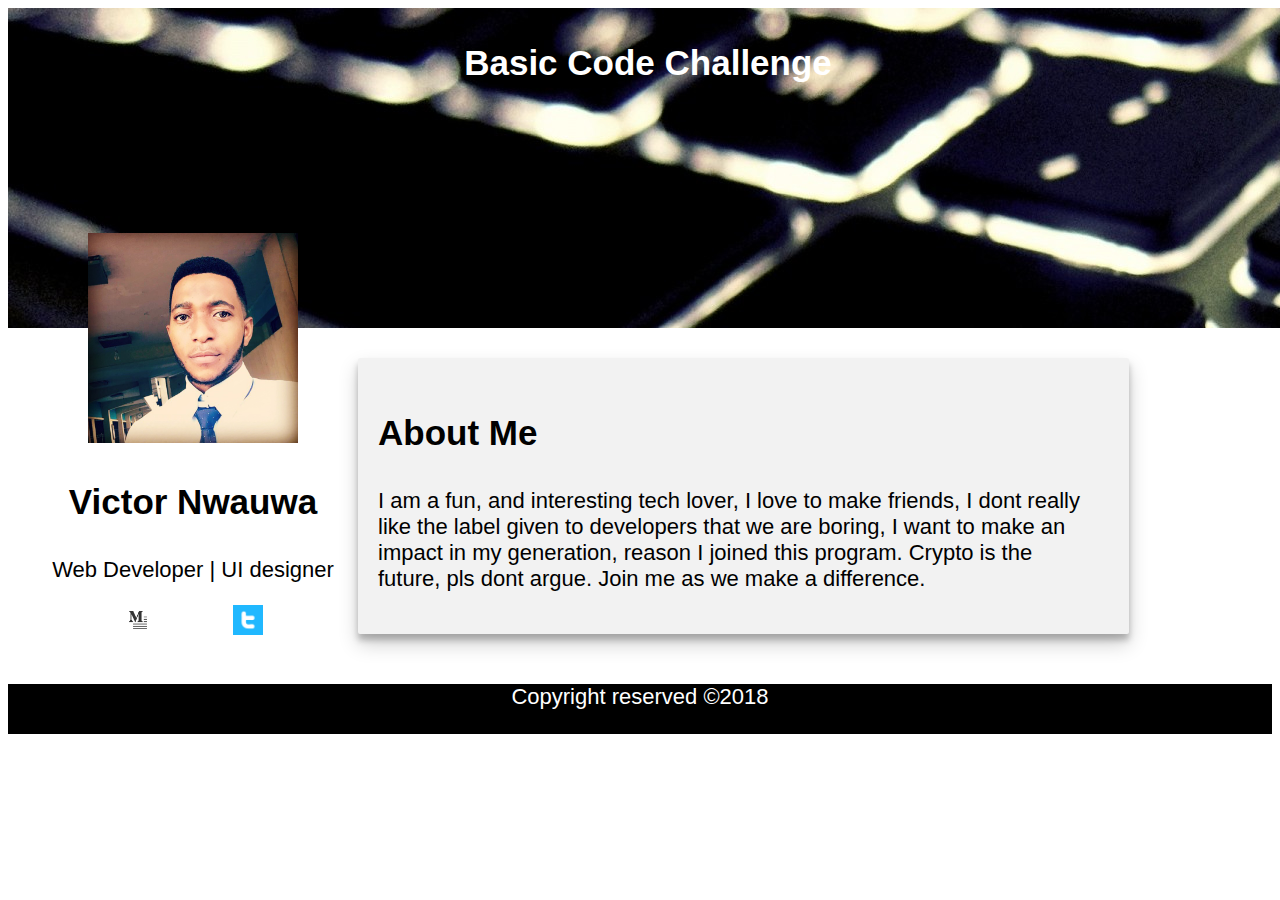
==== index.html @ 3f9775d6 "index" ====
<!DOCTYPE html>
<html>
<head>
    <meta charset="utf-8">
    <title>Victors profile</title>
    <link href="css/style.css" rel="stylesheet" type="text/css">
</head>
<body>
<header>
    <h3>Basic Code Challenge</h3>
    <div class="imgclass">
        <img id="profile" src="img/victor.JPG" alt="victor">
        <h3 style="color: #000000">Victor Nwauwa</h3>
        <p style="color: #000000">Web Developer | UI designer</p>
        <div class="icons">
            <a href="https://twitter.com/vick_light93"><img src="img/Twitter_alt_4.png" alt="twitter"></a>
            <a href="https://medium.com/@victor.nwauwa93"><img src="img/images.png" alt="medium"></a>
        </div>
    </div>
</header>
<div >
    <div class="con">
        <section class="aboutsection">
            <article>
                <h3>
                    About Me
                </h3>
                <p>
                  I am  a fun, and interesting tech lover, I love to make friends,
                   I dont really like the label given to developers that we are boring,
                   I want to make an impact in my generation, reason I joined this program.
                   Crypto is the future, pls dont argue. Join me as we make a difference.
                </p>
            </article>
        </section>

    </div>
    <footer>

        <p>Copyright reserved &copy2018</p>
    </footer>

</div>

</body>
</html>
---- css/style.css ----
*{
    font-family: sans-serif ;
}
#profile{
    width: 70%;
    height:auto;
}
.imgclass{
    margin: 150px 0px 0px 35px;
    width: 300px;
    height: 200px;
    text-align: center;
}
.icons{
    width: 300px;
    height: auto;
}
.icons > a > img{
    width: 10%;
    height: auto;
    padding-right: 80px;
    float: right;

}
header{
    position: absolute;
    background-image: url("../img/cool-background-wallpaper-keyboard-abstract-other-177639.jpg");
    height: 20em;
    width: 100%;
    text-align: center;
    color: #ffffff;
    
}

.con{
    padding-top: 350px;
    padding-left: 350px;
}
article{
    width: 98%;
    height: auto;
}
h3{
    font-size: 35px;
}
p{
    font-size: 22px;
}
.aboutsection{

    border-width: 1px;
    width: 80%;
    border-radius: 2px;
    background-color: #f2f2f2;
    padding: 20px;
    box-shadow: 0 10px 20px rgba(0,0,0,0.19), 0 6px 6px rgba(0,0,0,0.23);


}
.formsection{
    border-width: 1px;
    width: 800px;
    border-radius: 2px;
    background-color: #f2f2f2;
    padding: 20px;
    box-shadow: 0 10px 20px rgba(0,0,0,0.19), 0 6px 6px rgba(0,0,0,0.23);
}


input[type=text]{
    width: 100%;
    padding: 12px 20px;
    margin: 8px 0;
    display: inline-block;
    border: 1px solid #ccc;
    border-radius: 4px;
    box-sizing: border-box;
}
input[type=email]{
    width: 100%;
    padding: 12px 20px;
    margin: 8px 0;
    display: inline-block;
    border: 1px solid #ccc;
    border-radius: 4px;
    box-sizing: border-box;
}
textarea{
    width: 100%;
    padding: 12px 20px;
    margin: 8px 0;
    display: inline-block;
    border: 1px solid #ccc;
    border-radius: 4px;
    box-sizing: border-box;
}
input[type=submit] {
    width: 30%;
    background-color: #000000;
    color: white;
    padding: 14px 20px;
    margin: 8px 0;
    border: none;
    border-radius: 4px;
    cursor: pointer;
}
form{
    padding: 20px;
}
footer{
    background-color: #000000;
    color: #ffffff;
    text-align: center;
    width: 100%;
    height: 50Px;
    margin-top: 50px;

}
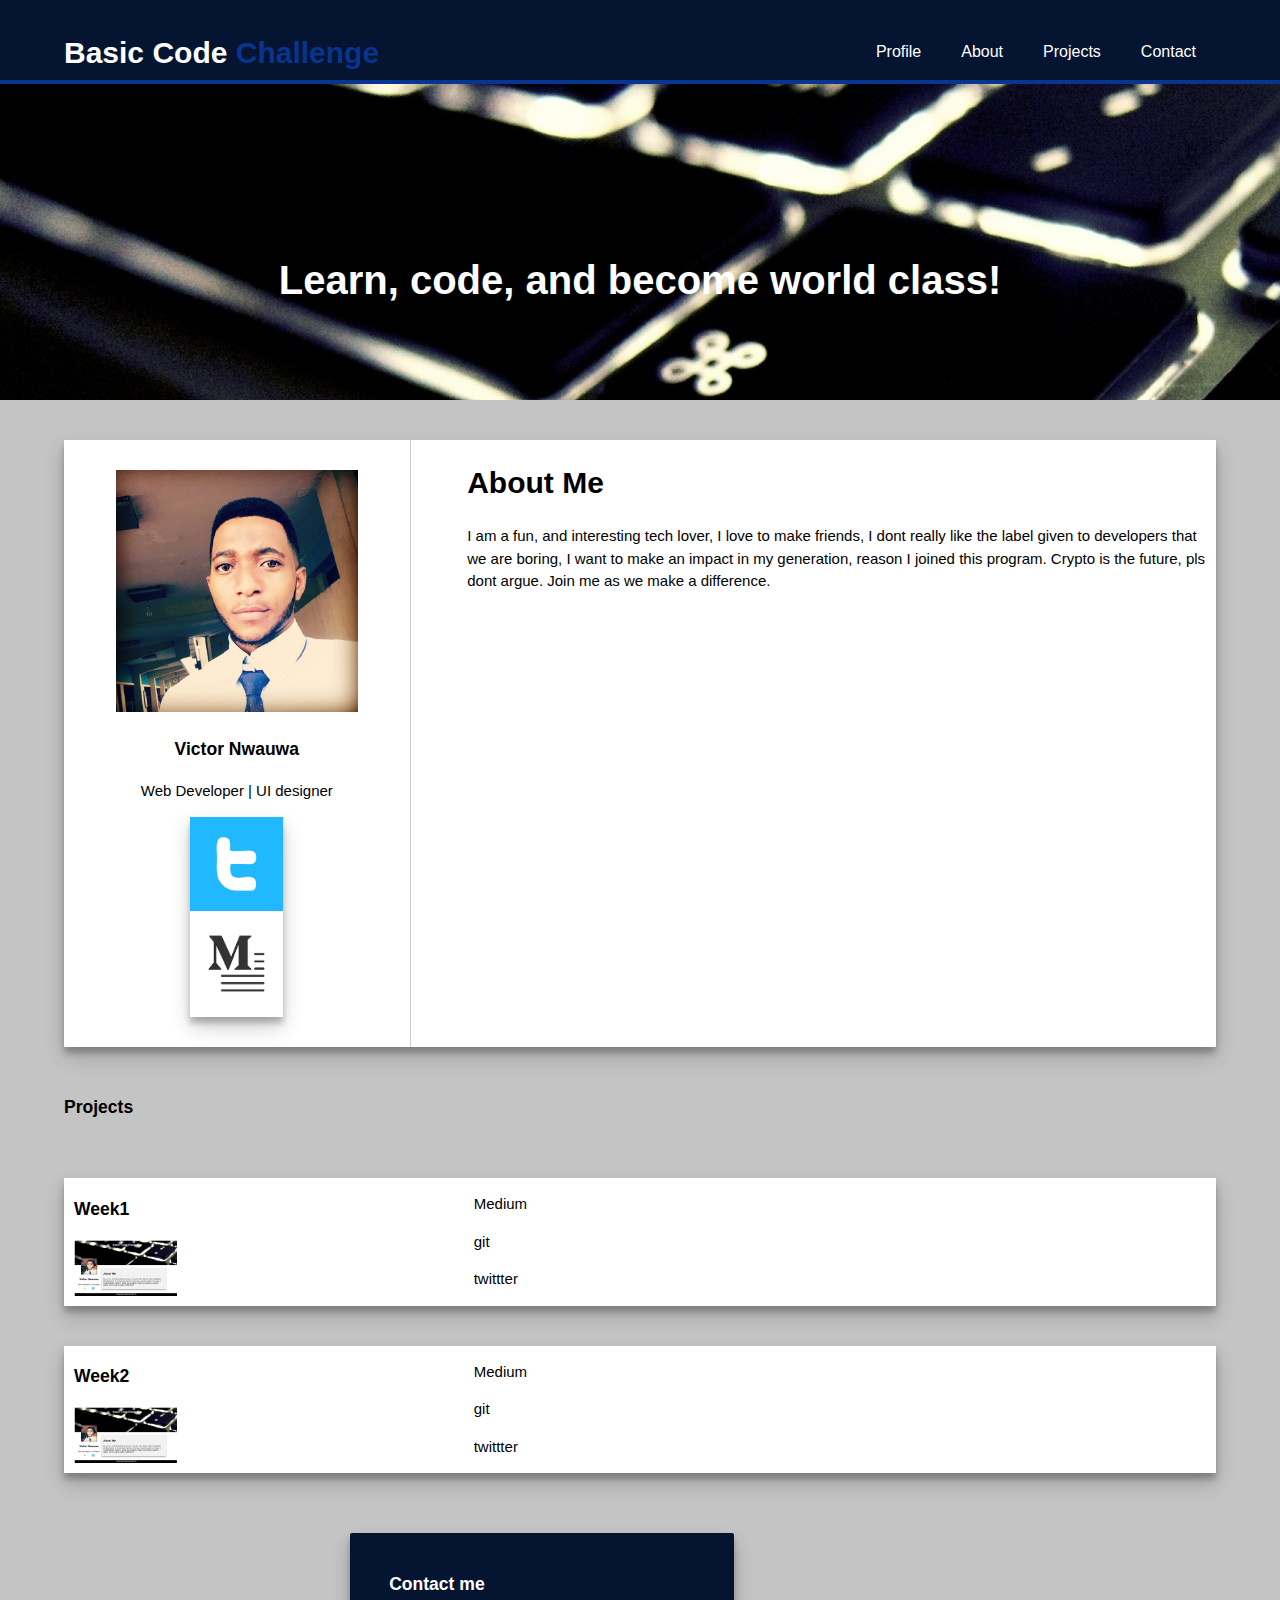
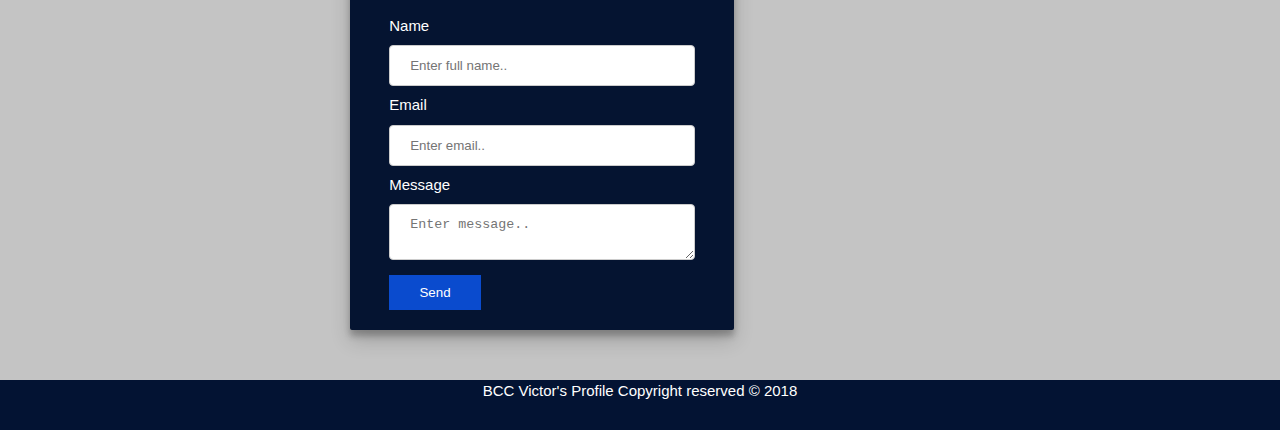
==== commit 81eb1ba0: "week2 update" ====
--- a/index.html
+++ b/index.html
@@ -3,44 +3,142 @@
 <head>
     <meta charset="utf-8">
     <title>Victors profile</title>
+    <meta>
     <link href="css/style.css" rel="stylesheet" type="text/css">
 </head>
 <body>
 <header>
-    <h3>Basic Code Challenge</h3>
-    <div class="imgclass">
-        <img id="profile" src="img/victor.JPG" alt="victor">
-        <h3 style="color: #000000">Victor Nwauwa</h3>
-        <p style="color: #000000">Web Developer | UI designer</p>
-        <div class="icons">
-            <a href="https://twitter.com/vick_light93"><img src="img/Twitter_alt_4.png" alt="twitter"></a>
-            <a href="https://medium.com/@victor.nwauwa93"><img src="img/images.png" alt="medium"></a>
+    <div class="container">
+        <div id="logo">
+            <h1>Basic Code<span class="highlight"> Challenge</span> </h1>
+        </div>
+        <nav>
+            <ul>
+                <li>
+                    <a href="#profile"> Profile</a>
+                </li>
+                <li>
+                    <a href="#about"> About</a>
+                </li>
+                <li>
+                    <a href="#project"> Projects</a>
+                </li>
+                <li>
+                    <a href="#contact"> Contact</a>
+                </li>
+            </ul>
+        </nav> 
+    </div>
+</header>
+
+<section class="banner">
+    <div class="container">
+        <h1>Learn, code, and become world class!</h1>
+    </div>
+</section>
+
+
+<section class="prof">
+    <div class="container">
+        <div class="imgclass">
+            <img id="profile" src="img/victor.JPG" alt="victor">
+            <h3 >Victor Nwauwa</h3>
+            <p >Web Developer | UI designer</p>
+            <div class="icons">
+                <div class="container">
+                    <a href="https://twitter.com/vick_light93"><img src="img/Twitter_alt_4.png" alt="twitter"></a>
+                    <a href="https://medium.com/@victor.nwauwa93"><img src="img/images.png" alt="medium"></a>
+                </div>
+            </div>
+        </div>
+        <aside class="about" id="about">
+            <h1>
+                About Me
+            </h1>
+            <p>
+                I am  a fun, and interesting tech lover, I love to make friends,
+                I dont really like the label given to developers that we are boring,
+                I want to make an impact in my generation, reason I joined this program.
+                Crypto is the future, pls dont argue. Join me as we make a difference.
+            </p>
+        </aside>
+    </div>
+        
+</section>
+
+
+
+<section class="project" id="project">
+    <div class="container">
+        <h3>
+            Projects
+        </h3>
+    </div>
+    <div class="containerp1">
+        <div class="content">
+            <div class="contimg">
+                <h3>Week1</h3>
+                <img src="img/Screenshot-2018-1-21 Victors profile.png">
+            </div>
+            <aside class="contaside">
+                <p>
+                    Medium
+                </p>
+                <p>
+                    git
+                </p>
+                <p>
+                    twittter
+                </p>
+            </aside>
         </div>
     </div>
-</header>
-<div >
-    <div class="con">
-        <section class="aboutsection">
-            <article>
-                <h3>
-                    About Me
-                </h3>
+    <div class="containerp1">
+        <div class="content">
+            <div class="contimg">
+                <h3>Week2</h3>
+                <img src="img/Screenshot-2018-1-21 Victors profile.png">
+            </div>
+            <aside class="contaside">
                 <p>
-                  I am  a fun, and interesting tech lover, I love to make friends,
-                   I dont really like the label given to developers that we are boring,
-                   I want to make an impact in my generation, reason I joined this program.
-                   Crypto is the future, pls dont argue. Join me as we make a difference.
+                    Medium
                 </p>
-            </article>
-        </section>
+                <p>
+                    git
+                </p>
+                <p>
+                    twittter
+                </p>
+            </aside>
+        </div>
+    </div>
+    </div>
+</section>
 
+<section id="contact" class="formsection">
+    <div class="container">
+        <form action="#">
+            <h3>Contact me</h3>
+            <div>
+                <label>Name</label><br>
+                <input type="text" placeholder="Enter full name..">
+            </div>
+            <div>
+                <label>Email</label><br>
+                <input type="email" placeholder="Enter email..">
+            </div>
+            <div>
+                <label>Message</label><br>
+                <textarea  placeholder="Enter message.."></textarea>
+            </div>
+            <input type="button" class="butn" value="Send">
+        </form>
     </div>
-    <footer>
+</section>
 
-        <p>Copyright reserved &copy2018</p>
-    </footer>
-
-</div>
+<footer>
+    <p>BCC Victor's Profile Copyright reserved &copy 2018</p>
+</footer>
 
 </body>
 </html>
--- a/css/style.css
+++ b/css/style.css
@@ -1,68 +1,153 @@
-*{
-    font-family: sans-serif ;
+body{
+    font:15px/1.5 Arial, Helvetica, sans-serif ;
+    margin: 0;
+    padding:0;
+    background-color: #c4c4c4;
+}
+/* global */
+.container{
+    width: 90%;
+    margin: auto;
+    overflow: hidden;
+}
+
+/*header*/
+header{
+    position: fixed;
+    background-color: #051431;
+    padding-top: 30px;
+    min-height: 50px;
+    border-bottom:#0a4bce9d solid 4px;
+    width: 100%  
+}
+nav{
+    float: right;
+    margin-top: 10px;
+}
+nav ul li a{
+    color: #ffffff;
+    text-decoration: none;
+    font-size: 16px;
+}
+ul{
+    margin: 0;
+    padding: 0;
+}
+li{
+    float: left;
+    display: inline;
+    padding: 0 20px 0 20px;
+}
+header #logo{
+    float:left;
+    color: #ffffff
+}
+header #logo h1{
+    margin: 0;
+}
+.highlight{
+    color: #0a4bce9d
+}
+nav ul li a:hover{
+    color: #0a4bce9d;
+    font-weight: bold;
+}
+.banner{
+
+    min-height: 400px;
+    background-image: url(../img/cool-background-wallpaper-keyboard-abstract-other-177639.jpg);
+    text-align: center;
+    color: #ffffff;
+    
+}
+.banner div h1{
+    margin-top: 250px;
+    font-size: 40px;
+    margin-bottom: 10px;
+}
+.imgclass{
+    float: left;
+    background-color: #ffffff;
+    padding-top: 30px;
+    padding-bottom: 30px;
+    width: 30%;
+    height:  auto;
+    text-align: center;
+    border-right: 1px solid #ccc;
+
+}
+.prof .container{
+    background-color: #ffffff;
+    box-shadow: 0 10px 20px rgba(0,0,0,0.19), 0 6px 6px rgba(0,0,0,0.23);
+    
 }
 #profile{
     width: 70%;
     height:auto;
 }
-.imgclass{
-    margin: 150px 0px 0px 35px;
-    width: 300px;
-    height: 200px;
-    text-align: center;
+.prof{
+    width: 100%;
+    margin-top: 40px;
 }
 .icons{
-    width: 300px;
-    height: auto;
-}
-.icons > a > img{
-    width: 10%;
-    height: auto;
-    padding-right: 80px;
+    
+    width: 30%;
+    height: auto;
+    margin: auto;
+}
+.icons >.container > a > img{
+    width: 100%;
+    height: auto;
+
+}
+.about{
     float: right;
-
-}
-header{
-    position: absolute;
-    background-image: url("../img/cool-background-wallpaper-keyboard-abstract-other-177639.jpg");
-    height: 20em;
-    width: 100%;
-    text-align: center;
-    color: #ffffff;
-    
-}
-
-.con{
-    padding-top: 350px;
-    padding-left: 350px;
-}
-article{
-    width: 98%;
-    height: auto;
-}
-h3{
-    font-size: 35px;
-}
-p{
-    font-size: 22px;
-}
-.aboutsection{
-
+    width: 65%;
+    background-color: #ffffff;
+   
+
+}
+.project{
+    margin-top: 30px; 
+    
+
+}
+.containerp1{
+    
+    box-shadow: 0 10px 20px rgba(0,0,0,0.19), 0 6px 6px rgba(0,0,0,0.23);
+    width: 90%;
+    margin: auto;
+    overflow: hidden;
+    margin-top: 40px; 
+    background-color: #ffffff;
+}
+.content{
+  
+    padding-left: 10px;
+}
+.contimg{
+    float: left;
+    width:30%; 
+}
+.contimg img{
+    width: 30%;
+    height: auto;
+}
+.contaside{
+    float: right;
+    width: 65%;
+    height: auto;
+}
+
+
+.formsection{
+    margin-top: 60px;
+    margin-left: 350px;
     border-width: 1px;
-    width: 80%;
+    width: 30%;
     border-radius: 2px;
-    background-color: #f2f2f2;
-    padding: 20px;
-    box-shadow: 0 10px 20px rgba(0,0,0,0.19), 0 6px 6px rgba(0,0,0,0.23);
-
-
-}
-.formsection{
-    border-width: 1px;
-    width: 800px;
-    border-radius: 2px;
-    background-color: #f2f2f2;
-    padding: 20px;
+    background-color: #051431;
+    color: #ffffff;
     box-shadow: 0 10px 20px rgba(0,0,0,0.19), 0 6px 6px rgba(0,0,0,0.23);
 }
 
@@ -76,7 +161,7 @@
     border-radius: 4px;
     box-sizing: border-box;
 }
-input[type=email]{
+input[type=email], textarea{
     width: 100%;
     padding: 12px 20px;
     margin: 8px 0;
@@ -85,15 +170,8 @@
     border-radius: 4px;
     box-sizing: border-box;
 }
-textarea{
-    width: 100%;
-    padding: 12px 20px;
-    margin: 8px 0;
-    display: inline-block;
-    border: 1px solid #ccc;
-    border-radius: 4px;
-    box-sizing: border-box;
-}
+
+
 input[type=submit] {
     width: 30%;
     background-color: #000000;
@@ -108,11 +186,36 @@
     padding: 20px;
 }
 footer{
-    background-color: #000000;
+    background-color: #031333;
     color: #ffffff;
     text-align: center;
     width: 100%;
     height: 50Px;
     margin-top: 50px;
-
+    
+
+}
+.butn{
+    width: 30%;
+    height: auto;
+    background-color: #0a4bce;
+    color: #ffffff;
+    border:0;
+    padding: 10px;
+}
+@media(max-width: 760px){
+    #logo,.prof, .container, nav, nav li, .imgclass, .about, .contaside, .contimg, .formsection{ 
+        float: none;
+        text-align: center;
+        width: 100%;
+    }
+    header{
+        padding-bottom: 20px;
+    }
+    .banner h1{
+        margin-top: 40px;
+    }
+    .formsection{
+        margin-left: 0;
+    }
 }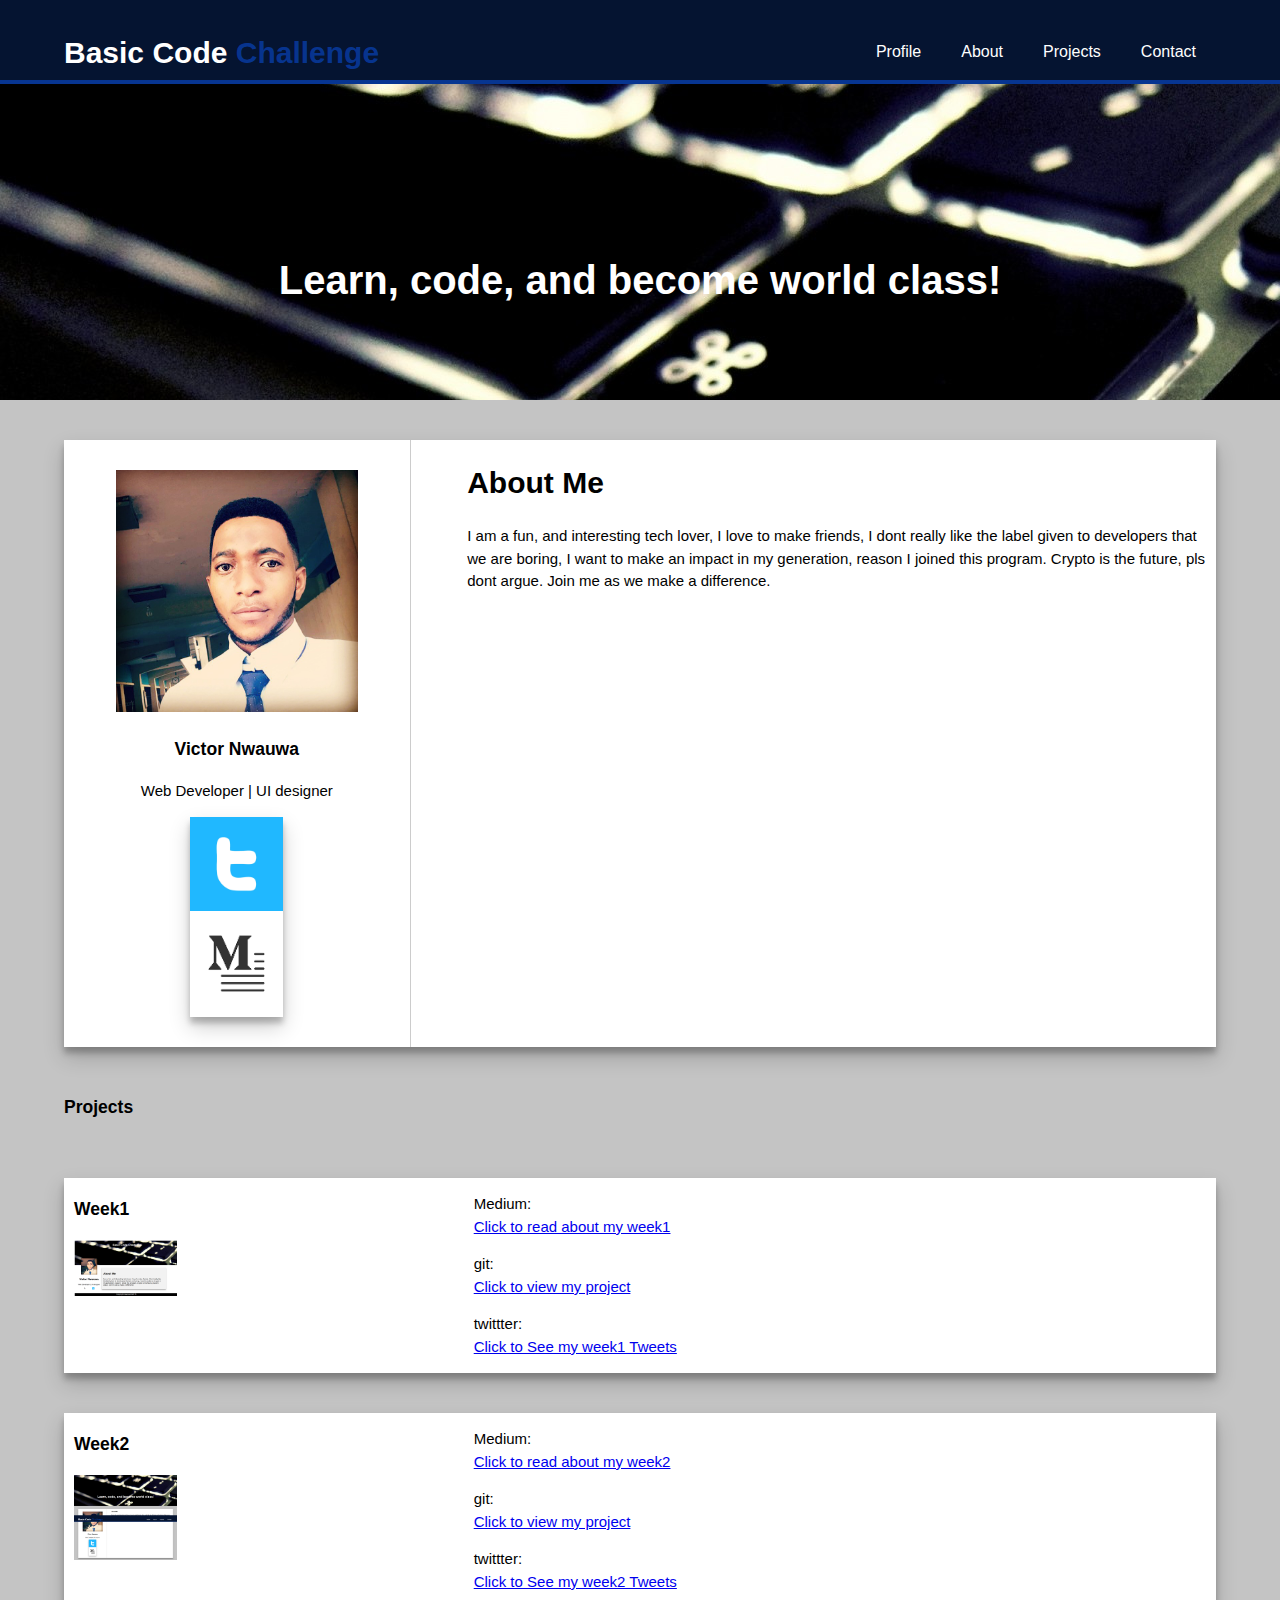
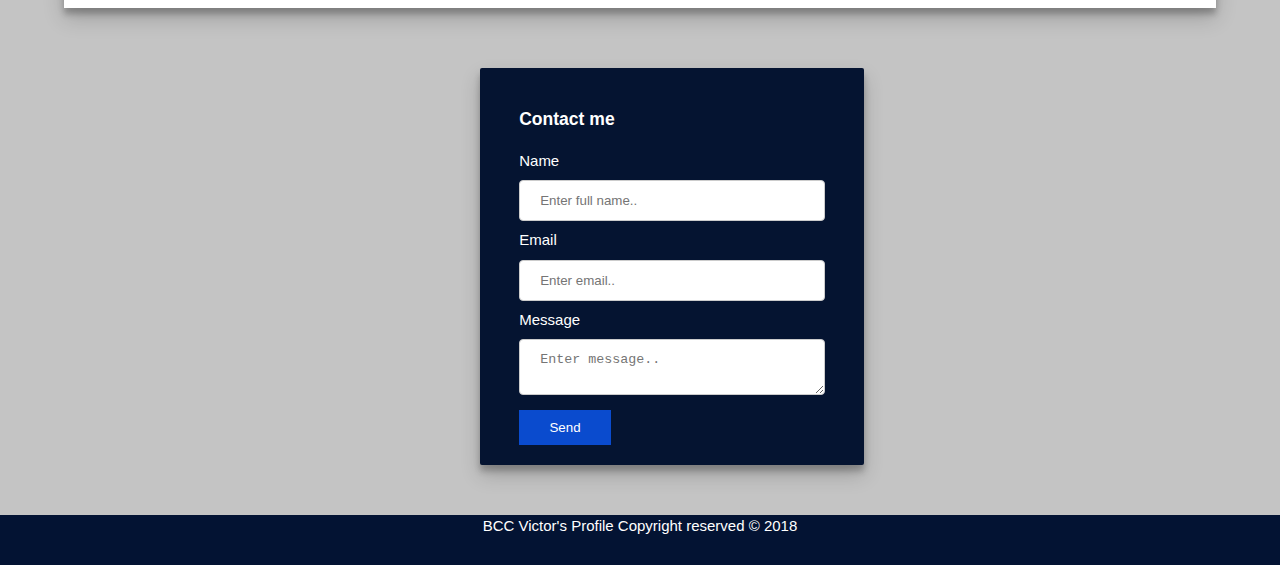
==== commit 5eb685bf: "latest update to week 2" ====
--- a/index.html
+++ b/index.html
@@ -82,13 +82,16 @@
             </div>
             <aside class="contaside">
                 <p>
-                    Medium
+                    Medium:<br>
+                     <a href="https://medium.com/@victor.nwauwa93/my-first-week-learning-with-basic-coding-challenge-593ed3743282">Click to read about my week1</a>
                 </p>
                 <p>
-                    git
+                    git: <br>
+                    <a href="https://vicklight.github.io/My_Profile_Page_with-_BCC/#contact">Click to view my project</a>
                 </p>
                 <p>
-                    twittter
+                    twittter:<br>
+                     <a href="https://twitter.com/vick_light93/status/952304850246733824">Click to See my week1 Tweets</a>
                 </p>
             </aside>
         </div>
@@ -97,17 +100,21 @@
         <div class="content">
             <div class="contimg">
                 <h3>Week2</h3>
-                <img src="img/Screenshot-2018-1-21 Victors profile.png">
+                <img src="img/Screenshot-2018-1-23 Victors profile.png">
             </div>
             <aside class="contaside">
                 <p>
-                    Medium
+                    Medium:<br>
+                    <a href="https://medium.com/@victor.nwauwa93/my-second-week-learning-with-basic-coding-challenge-b40281597ad">Click to read about my week2</a>
+
                 </p>
                 <p>
-                    git
+                    git: <br>
+                    <a href="https://vicklight.github.io/My_Profile_Page_with-_BCC/#contact">Click to view my project</a>
                 </p>
                 <p>
-                    twittter
+                    twittter:<br>
+                    <a href="https://twitter.com/vick_light93/status/955628710232764416">Click to See my week2 Tweets</a>
                 </p>
             </aside>
         </div>
--- a/css/style.css
+++ b/css/style.css
@@ -142,7 +142,7 @@
 
 .formsection{
     margin-top: 60px;
-    margin-left: 350px;
+    margin-left: 480px;
     border-width: 1px;
     width: 30%;
     border-radius: 2px;
